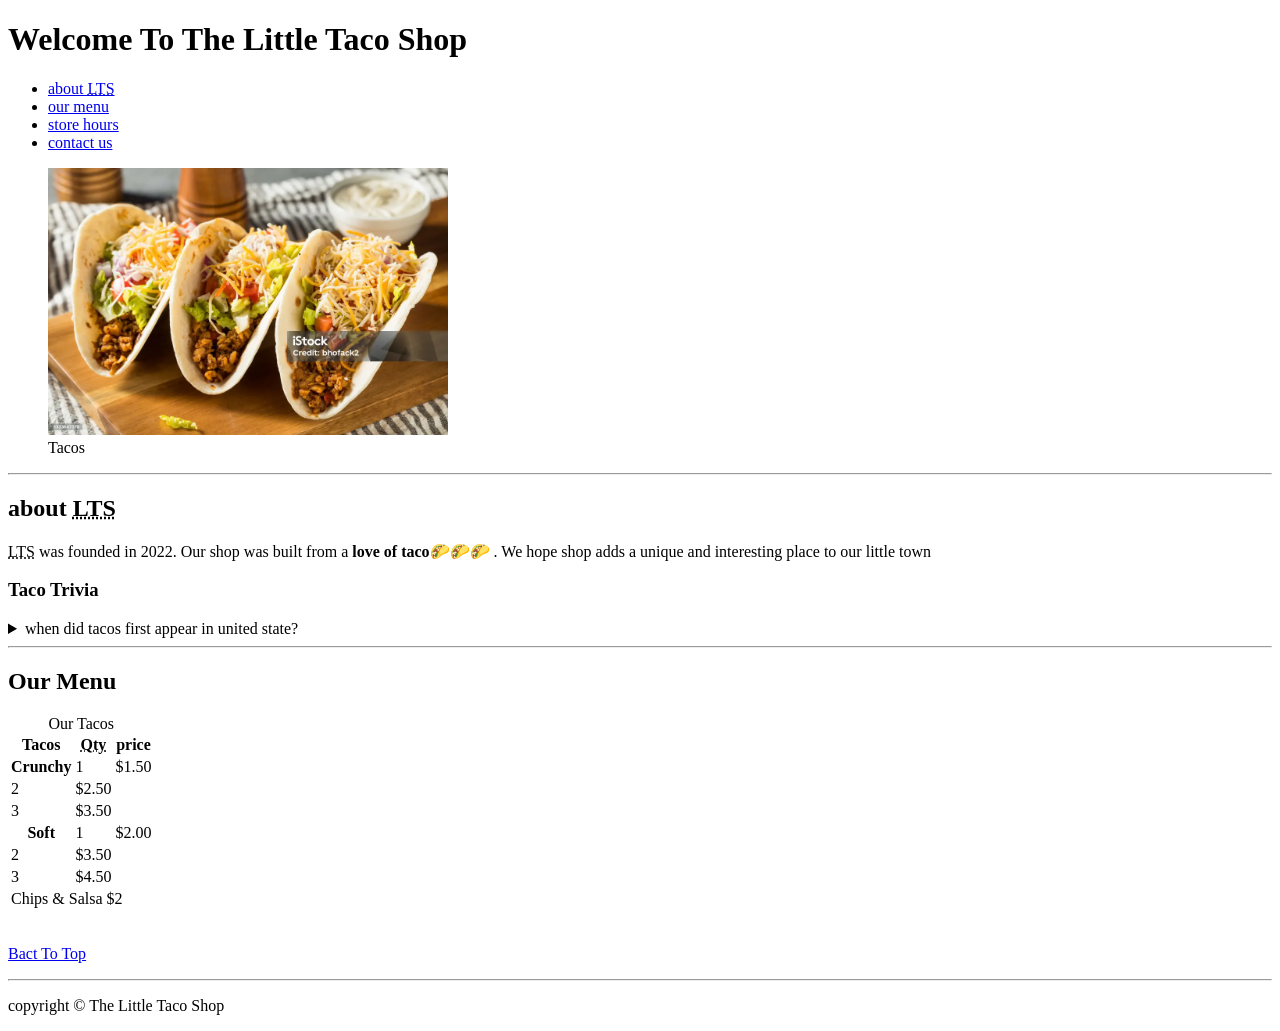
==== index.html @ 3f8862a2 "my first html project" ====
<!DOCTYPE html>
<html lang="en">
<head>
    <meta charset="UTF-8">
    <meta name="author" content="Opadeyi Babajide">
    <meta name="description" content="the official website for The Little Taco Shop">
    <title>The Little Taco Shop</title>
    <link rel="stylesheet" href="css/style.css">
</head>
<body>
    <header>
        <h1>Welcome To The Little Taco Shop</h1>
        <nav>
            <ul>
                <li>
                    <a href="#about">about <abbr title="The Little Taco Shop">LTS</abbr></abbr></a>
                </li>
                <li>
                    <a href="#menu">our menu</a>
                </li>
                <li>
                    <a href="hour.html">store hours</a>
                </li>
                <li>
                    <a href="contact.html">contact us</a>
                </li>
            </ul>
        </nav>
        <figure>
            <img src="img/taco.png" alt="Tacos" title="we love tacos" width="400" height="267">
            <figcaption>
                Tacos
            </figcaption>
        </figure>
    </header>
    <hr>
    <main>
        <article id="about">
            <h2>about <abbr title="The Little Taco Shop">LTS</abbr></h2>
            <p>
              <abbr title="The Little Taco Shop">LTS</abbr> was founded in <time datetime="2022">2022</time>. 
              Our shop was built from a <strong>love of taco</strong>🌮🌮🌮 . We hope shop adds a unique and interesting place to our
              little town   
            </p>
            <aside>
                <h3>Taco Trivia</h3>
                <details>
                    <summary>
                        when did tacos first appear in united state?
                    </summary>
                    <p>
                        Jeffery M. Pilcher, taco historian
                        and professor of history at the 
                        university of minnesota, says 
                        the earliest mention of tacos in 
                        the united state are in a 
                        newspaper from <time datetime="1905">1905</time>. (source: <cite><a 
                            href="https://www.smithsomianmag.com/arts-culture/
                            where-did-the-taco-come-from-81228162/"
                            target="_blank">Smithsonian Magazine</a></cite>) 
                    </p>
                </details>
            </aside>
        </article>
        <hr>
        <article id="menu">
            <h2>Our Menu</h2>
            <table>
                <caption>Our Tacos</caption>
                <thead>
                    <tr>
                        <th>Tacos</th>
                        <th scope="col"><abbr title="Quantity">Qty</abbr></th>
                        <th scope="col">price</th>
                    </tr>
                </thead>
                <tbody>
                    <tr>
                        <th scope="row" rowspans="3">
                            Crunchy
                        </th>
                        <td>1</td>
                        <td>$1.50</td>
                    </tr>
                    <tr>
                        <td>2</td>
                        <td>$2.50</td>
                    </tr>
                    <tr>
                        <td>3</td>
                        <td>$3.50</td>
                    </tr>
                    <tr>
                        <th scope="row" rowspans="3">
                            Soft
                        </th>
                        <td>1</td>
                        <td>$2.00</td>
                    </tr>
                    <tr>
                        <td>2</td>
                        <td>$3.50</td>
                    </tr>
                    <tr>
                        <td>3</td>
                        <td>$4.50</td>
                    </tr>
                </tbody>
                <tfoot>
                    <tr>
                        <td colspan="3">
                            Chips &amp; Salsa $2
                        </td>
                    </tr>
                </tfoot>
            </table>
            <br>
            <p>
                <a href="#">Bact To Top</a>
            </p>
        </article>
    </main>
    <hr>
    <footer>
        <p>copyright &copy; The Little Taco Shop</p>
    </footer>
</body>
</html>
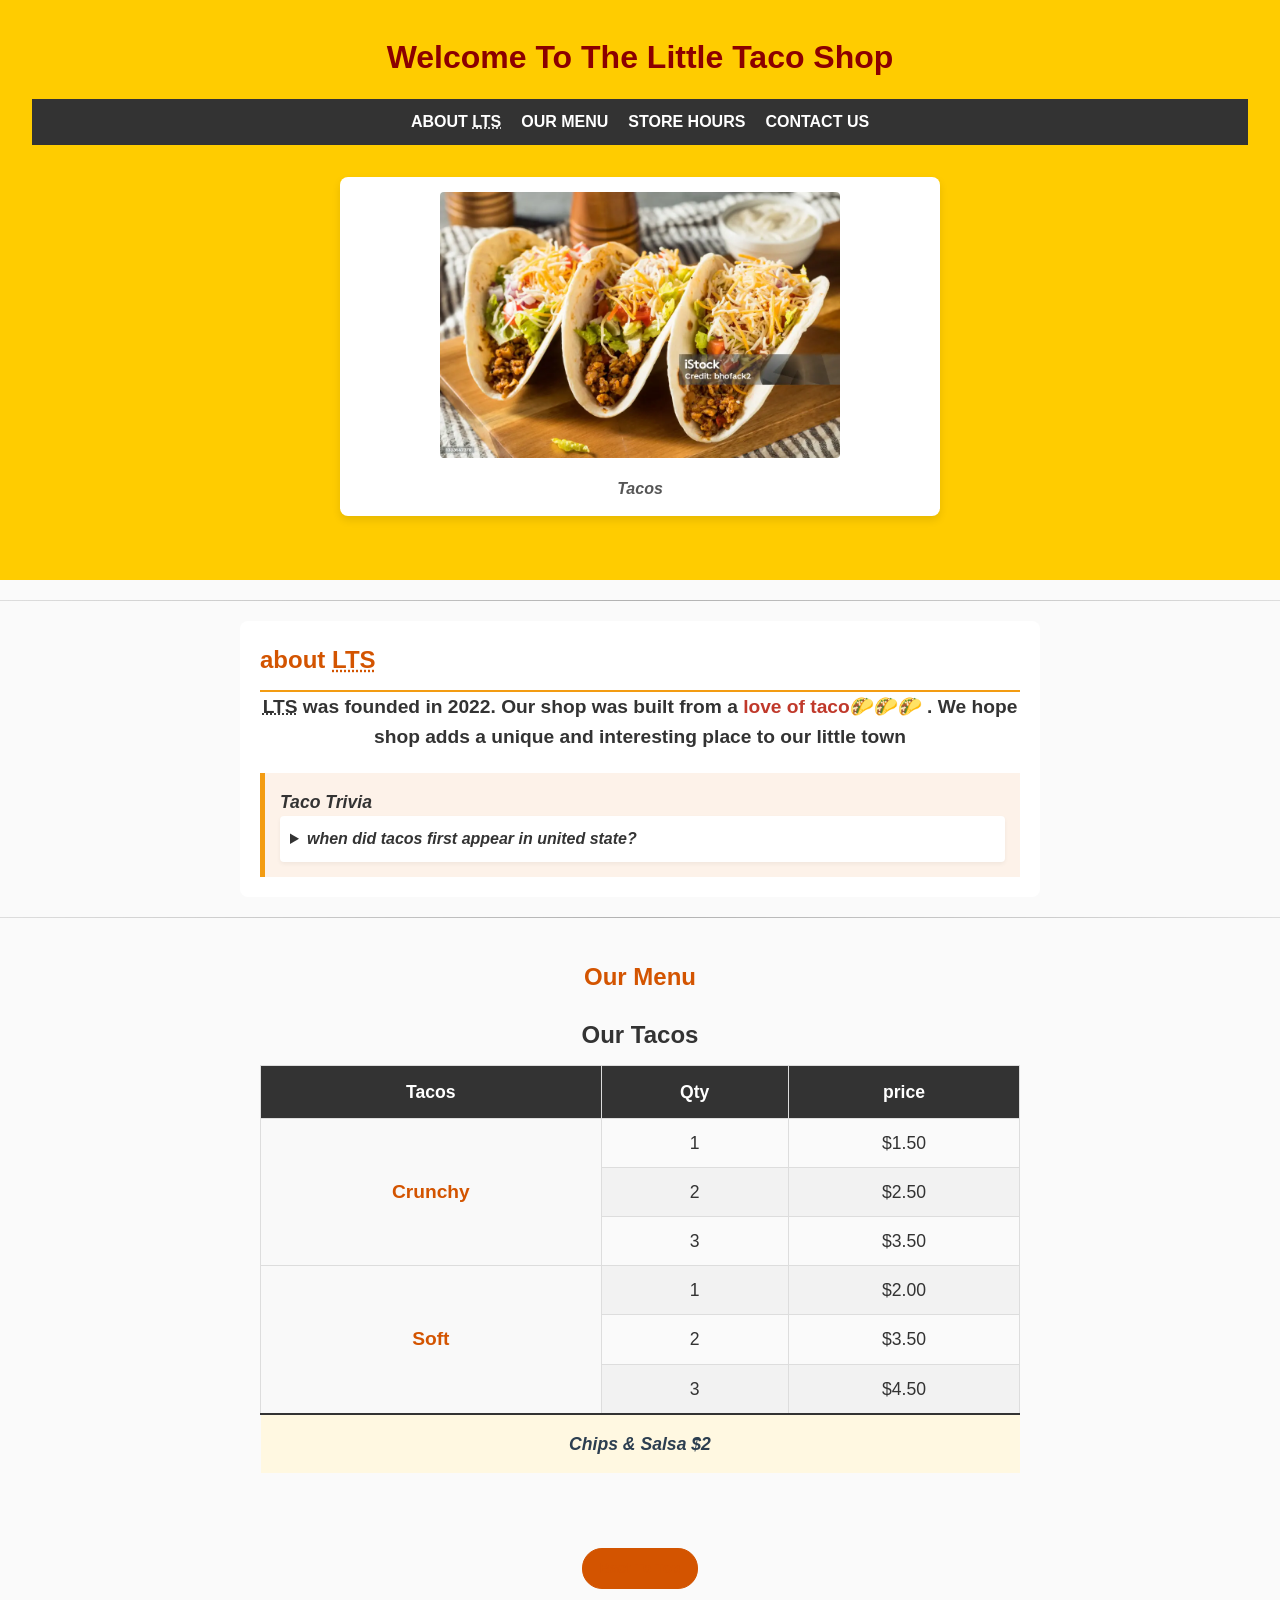
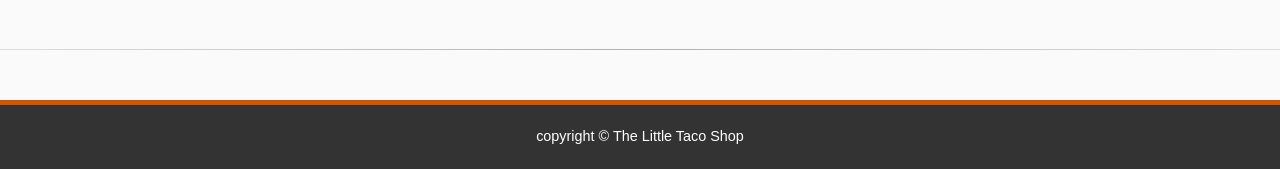
==== commit 39fffd51: "all set" ====
--- a/index.html
+++ b/index.html
@@ -69,16 +69,14 @@
                 <caption>Our Tacos</caption>
                 <thead>
                     <tr>
-                        <th>Tacos</th>
-                        <th scope="col"><abbr title="Quantity">Qty</abbr></th>
+                        <th scope="col">Tacos</th>
+                        <th scope="col">Qty</th>
                         <th scope="col">price</th>
                     </tr>
                 </thead>
                 <tbody>
                     <tr>
-                        <th scope="row" rowspans="3">
-                            Crunchy
-                        </th>
+                        <th scope="row" rowspan="3">Crunchy</th>
                         <td>1</td>
                         <td>$1.50</td>
                     </tr>
@@ -90,10 +88,9 @@
                         <td>3</td>
                         <td>$3.50</td>
                     </tr>
+
                     <tr>
-                        <th scope="row" rowspans="3">
-                            Soft
-                        </th>
+                        <th scope="row" rowspan="3">Soft</th>
                         <td>1</td>
                         <td>$2.00</td>
                     </tr>
@@ -108,9 +105,7 @@
                 </tbody>
                 <tfoot>
                     <tr>
-                        <td colspan="3">
-                            Chips &amp; Salsa $2
-                        </td>
+                        <td colspan="3">Chips &amp; Salsa $2</td>
                     </tr>
                 </tfoot>
             </table>
--- a/css/style.css
+++ b/css/style.css
@@ -0,0 +1,442 @@
+* {
+    margin: 0;
+    padding: 0;
+    box-sizing: border-box;
+}
+
+body {
+    font-family: 'Segoe UI', Tahoma, Geneva, Verdana, sans-serif;
+    line-height: 1.6;
+    background-color: #fafafa;
+    color: #333;
+}
+
+
+header {
+    background-color: #ffcc00; 
+    padding: 2rem;
+    text-align: center;
+}
+
+h1 {
+    color: #8b0000; 
+    margin-bottom: 1rem;
+}
+
+nav ul {
+    list-style: none;
+    display: flex;
+    justify-content: center;
+    gap: 20px;
+    background: #333;
+    padding: 10px;
+}
+
+nav a {
+    color: white;
+    text-decoration: none;
+    font-weight: bold;
+    text-transform: uppercase;
+}
+
+nav a:hover {
+    color: #ffcc00;
+}
+
+figure {
+    margin: 2rem auto;
+    max-width: 600px;
+    background: white;
+    padding: 15px;
+    border-radius: 8px;
+    box-shadow: 0 4px 8px rgba(0,0,0,0.1);
+    text-align: center;
+}
+
+img {
+    max-width: 100%;
+    height: auto;
+    border-radius: 4px;
+}
+
+figcaption {
+    margin-top: 10px;
+    font-style: italic;
+    font-weight: bold;
+    color: #555;
+}
+
+#about {
+    max-width: 800px;
+    margin: 20px auto;
+    padding: 20px;
+    background: #fff;
+    border-radius: 8px;
+}
+
+#about h2 {
+    color: #d35400; 
+    border-bottom: 2px solid #f39c12;
+    padding-bottom: 10px;
+}
+
+strong {
+    color: #c0392b; 
+}
+
+aside {
+    background-color: #fdf2e9; 
+    border-left: 5px solid #f39c12;
+    padding: 15px;
+    margin-top: 20px;
+    font-style: italic;
+}
+
+aside h3 {
+    margin-top: 0;
+    font-size: 1.1rem;
+}
+
+details {
+    cursor: pointer;
+    background: #fff;
+    padding: 10px;
+    border-radius: 4px;
+    box-shadow: 0 2px 4px rgba(0,0,0,0.05);
+}
+
+summary {
+    font-weight: bold;
+    outline: none;
+}
+
+details[open] summary {
+    margin-bottom: 10px;
+    color: #d35400;
+}
+
+cite a {
+    color: #2980b9;
+    font-size: 0.9rem;
+    text-decoration: none;
+}
+
+cite a:hover {
+    text-decoration: underline;
+}
+
+hr {
+    border: 0;
+    height: 1px;
+    background: #ddd;
+    margin: 40px 0;
+}
+
+table {
+    width: 100%;
+    border-collapse: collapse;
+    margin: 20px 0;
+    font-size: 1.1rem;
+}
+
+caption {
+    font-weight: bold;
+    font-size: 1.5rem;
+    margin-bottom: 10px;
+    color: #333;
+}
+
+thead th {
+    background-color: #333;
+    color: #fff;
+    padding: 12px;
+    text-align: center;
+    border: 1px solid #ddd;
+}
+
+tbody td, tbody th {
+    padding: 10px;
+    text-align: center;
+    border: 1px solid #ddd;
+}
+
+tbody th[scope="row"] {
+    background-color: #f9f9f9;
+    color: #d35400;
+    font-weight: bold;
+}
+
+tbody tr:nth-child(even) {
+    background-color: #f2f2f2;
+}
+
+tbody tr:hover {
+    background-color: #ffca2822;
+}
+
+#menu {
+    max-width: 800px;
+    margin: 0 auto;
+    padding: 20px;
+}
+
+#menu h2 {
+    text-align: center;
+    color: #d35400;
+}
+
+tfoot {
+    background-color: #f9f9f9;
+    font-weight: bold;
+    font-style: italic;
+    color: #2c3e50; 
+}
+
+tfoot td {
+    padding: 15px;
+    border-top: 2px solid #333; 
+}
+
+p a[href="#"] {
+    display: inline-block;
+    margin-top: 20px;
+    padding: 10px 20px;
+    background-color: #d35400;
+    color: white;
+    text-decoration: none;
+    border-radius: 25px;
+    font-size: 0.9rem;
+    transition: background 0.3s ease;
+}
+
+p a[href="#"]:hover {
+    background-color: #e67e22;
+}
+
+th[scope="row"] {
+    vertical-align: auto; 
+    font-size: 1.2rem;
+    background-color: #fff8e1; 
+}
+
+footer {
+    text-align: center;
+    padding: 20px;
+    background-color: #333;
+    color: #fff;
+    margin-top: 50px;
+}
+
+tfoot td {
+    text-align: center;
+    background-color: #fff8e1;
+    font-weight: bold;
+    font-style: italic;
+    padding: 15px;
+    border-top: 2px solid #333;
+}
+
+#menu p {
+    text-align: center;
+    margin-top: 30px;
+}
+
+#menu a[href="#"] {
+    color: #d35400;
+    text-decoration: none;
+    font-weight: bold;
+    border: 1px solid #d35400;
+    padding: 8px 16px;
+    border-radius: 20px;
+    transition: 0.3s;
+}
+
+#menu a[href="#"]:hover {
+    background-color: #d35400;
+    color: white;
+}
+
+footer {
+    text-align: center;
+    padding: 20px 0;
+    background-color: #333;
+    color: white;
+    font-size: 0.9rem;
+}
+
+form {
+    max-width: 600px;
+    margin: 20px auto;
+    padding: 20px;
+}
+
+fieldset {
+    border: 2px solid #d35400; 
+    border-radius: 10px;
+    padding: 20px;
+}
+
+legend {
+    font-weight: bold;
+    color: #d35400;
+    padding: 0 10px;
+}
+
+label {
+    display: block;
+    margin-bottom: 5px;
+    font-weight: bold;
+}
+
+input,
+input[type="email"],
+textarea {
+    width: 100%;
+    padding: 10px;
+    margin-bottom: 15px;
+    border: 1px solid #ccc;
+    border-radius: 5px;
+    box-sizing: border-box; 
+    font-family: inherit;
+}
+
+textarea {
+    resize: vertical; 
+}
+
+button {
+    padding: 10px 20px;
+    border: none;
+    border-radius: 5px;
+    cursor: pointer;
+    font-weight: bold;
+    transition: 0.3s;
+}
+
+button[type="submit"] {
+    background-color: #d35400;
+    color: white;
+}
+
+button[type="submit"]:hover {
+    background-color: #e67e22;
+}
+
+button[type="reset"] {
+    background-color: #eee;
+    color: #333;
+    margin-left: 10px;
+}
+
+button[type="reset"]:hover {
+    background-color: #ddd;
+}
+
+#contact h2 {
+    text-align: center;
+    color: #333;
+}
+
+address {
+    text-align: center;
+    font-style: normal;
+    line-height: 1.8;
+    margin-bottom: 40px;
+}
+
+section h2 {
+    color: #d35400; 
+    text-align: center;
+    margin-top: 30px;
+}
+
+address {
+    font-style: normal;
+    text-align: center;
+    line-height: 1.8;
+    margin-bottom: 40px;
+    font-size: 1.1rem;
+}
+
+address a {
+    color: #2980b9;
+    text-decoration: none;
+    font-weight: bold;
+}
+
+address a:hover {
+    text-decoration: underline;
+}
+
+footer {
+    text-align: center;
+    padding: 20px 0;
+    background-color: #333;
+    color: #fff;
+    border-top: 5px solid #d35400;
+}
+
+footer p {
+    margin: 0;
+    font-size: 0.9rem;
+}
+
+hr {
+    border: 0;
+    height: 1px;
+    background-image: linear-gradient(to right, rgba(0, 0, 0, 0), rgba(0, 0, 0, 0.2), rgba(0, 0, 0, 0));
+    margin: 20px 0;
+}
+
+dl {
+    max-width: 400px;
+    margin: 20px auto;
+    padding: 20px;
+    background: #fff;
+    border-radius: 8px;
+    box-shadow: 0 2px 5px rgba(0, 0, 0, 0.1);
+}
+
+dt {
+    font-weight: bold;
+    color: #d35400; 
+    margin-top: 10px;
+    font-size: 1.1rem;
+}
+
+dd {
+    margin-left: 0;
+    margin-bottom: 10px;
+    color: #555;
+}
+
+main p {
+    text-align: center;
+    font-size: 1.2rem;
+    font-weight: bold;
+}
+
+main a[href="#"] {
+    display: block;
+    width: fit-content;
+    margin: 20px auto;
+    color: #d35400;
+    text-decoration: none;
+    font-weight: bold;
+    border: 1px solid #d35400;
+    padding: 8px 16px;
+    border-radius: 20px;
+    transition: 0.3s;
+}
+
+main a[href="#"]:hover {
+    background-color: #d35400;
+    color: white;
+}
+
+footer {
+    text-align: center;
+    padding: 20px;
+    background: #333;
+    color: white;
+}
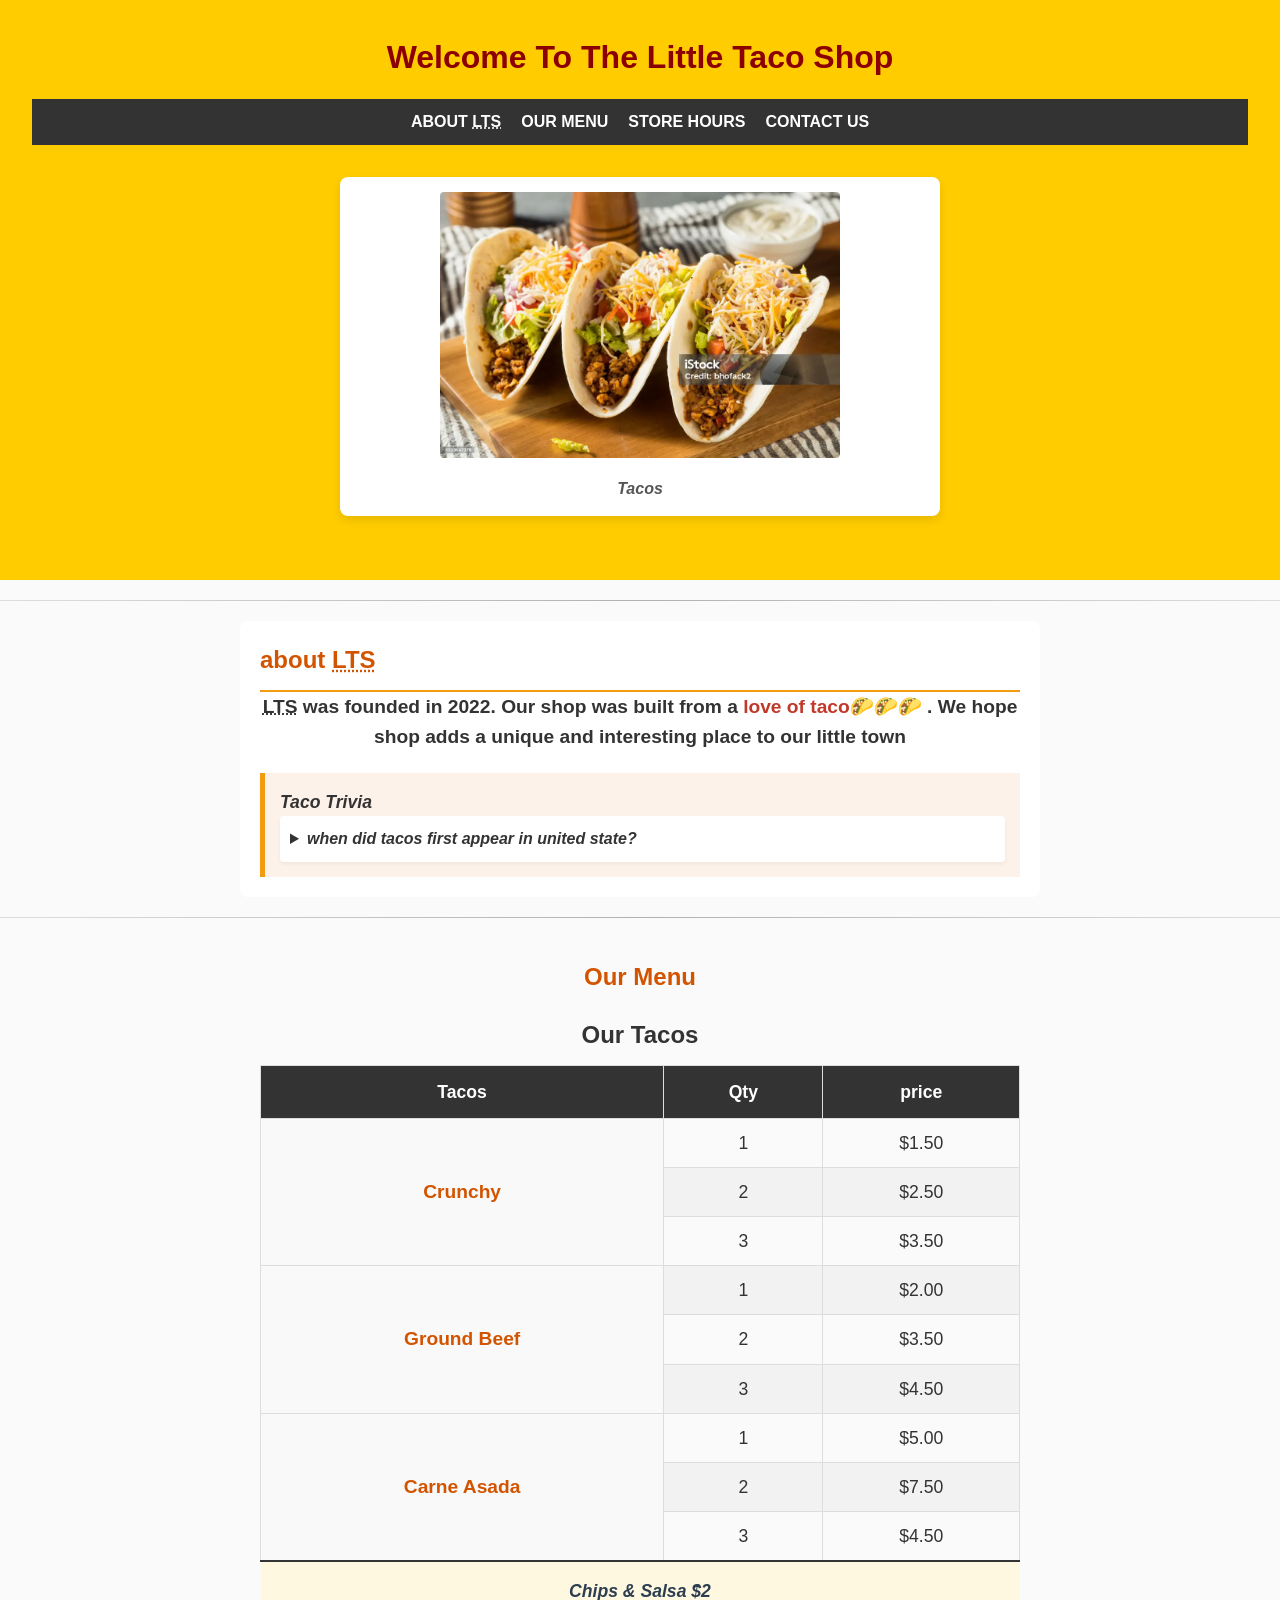
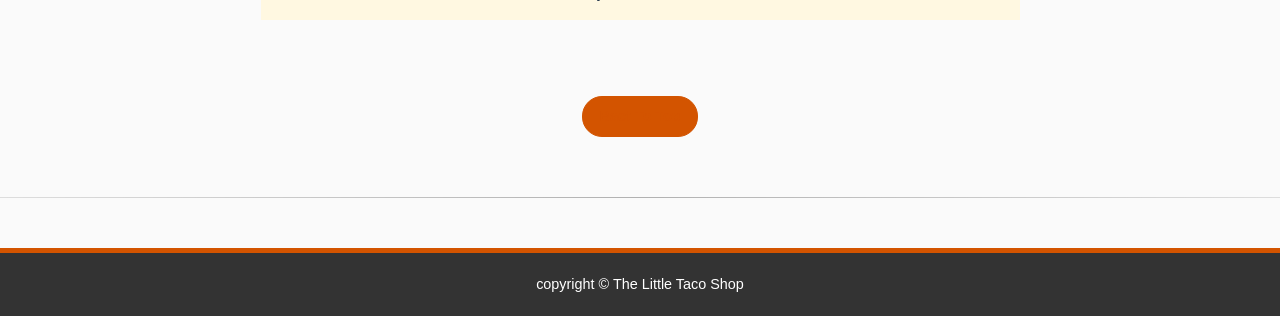
==== commit a6bb98c8: "another changes" ====
--- a/index.html
+++ b/index.html
@@ -90,13 +90,27 @@
                     </tr>
 
                     <tr>
-                        <th scope="row" rowspan="3">Soft</th>
+                        <th scope="row" rowspan="3">Ground Beef</th>
                         <td>1</td>
                         <td>$2.00</td>
                     </tr>
                     <tr>
                         <td>2</td>
                         <td>$3.50</td>
+                    </tr>
+                    <tr>
+                        <td>3</td>
+                        <td>$4.50</td>
+                    </tr>
+
+                    <tr>
+                        <th scope="row" rowspan="3">Carne Asada</th>
+                        <td>1</td>
+                        <td>$5.00</td>
+                    </tr>
+                    <tr>
+                        <td>2</td>
+                        <td>$7.50</td>
                     </tr>
                     <tr>
                         <td>3</td>
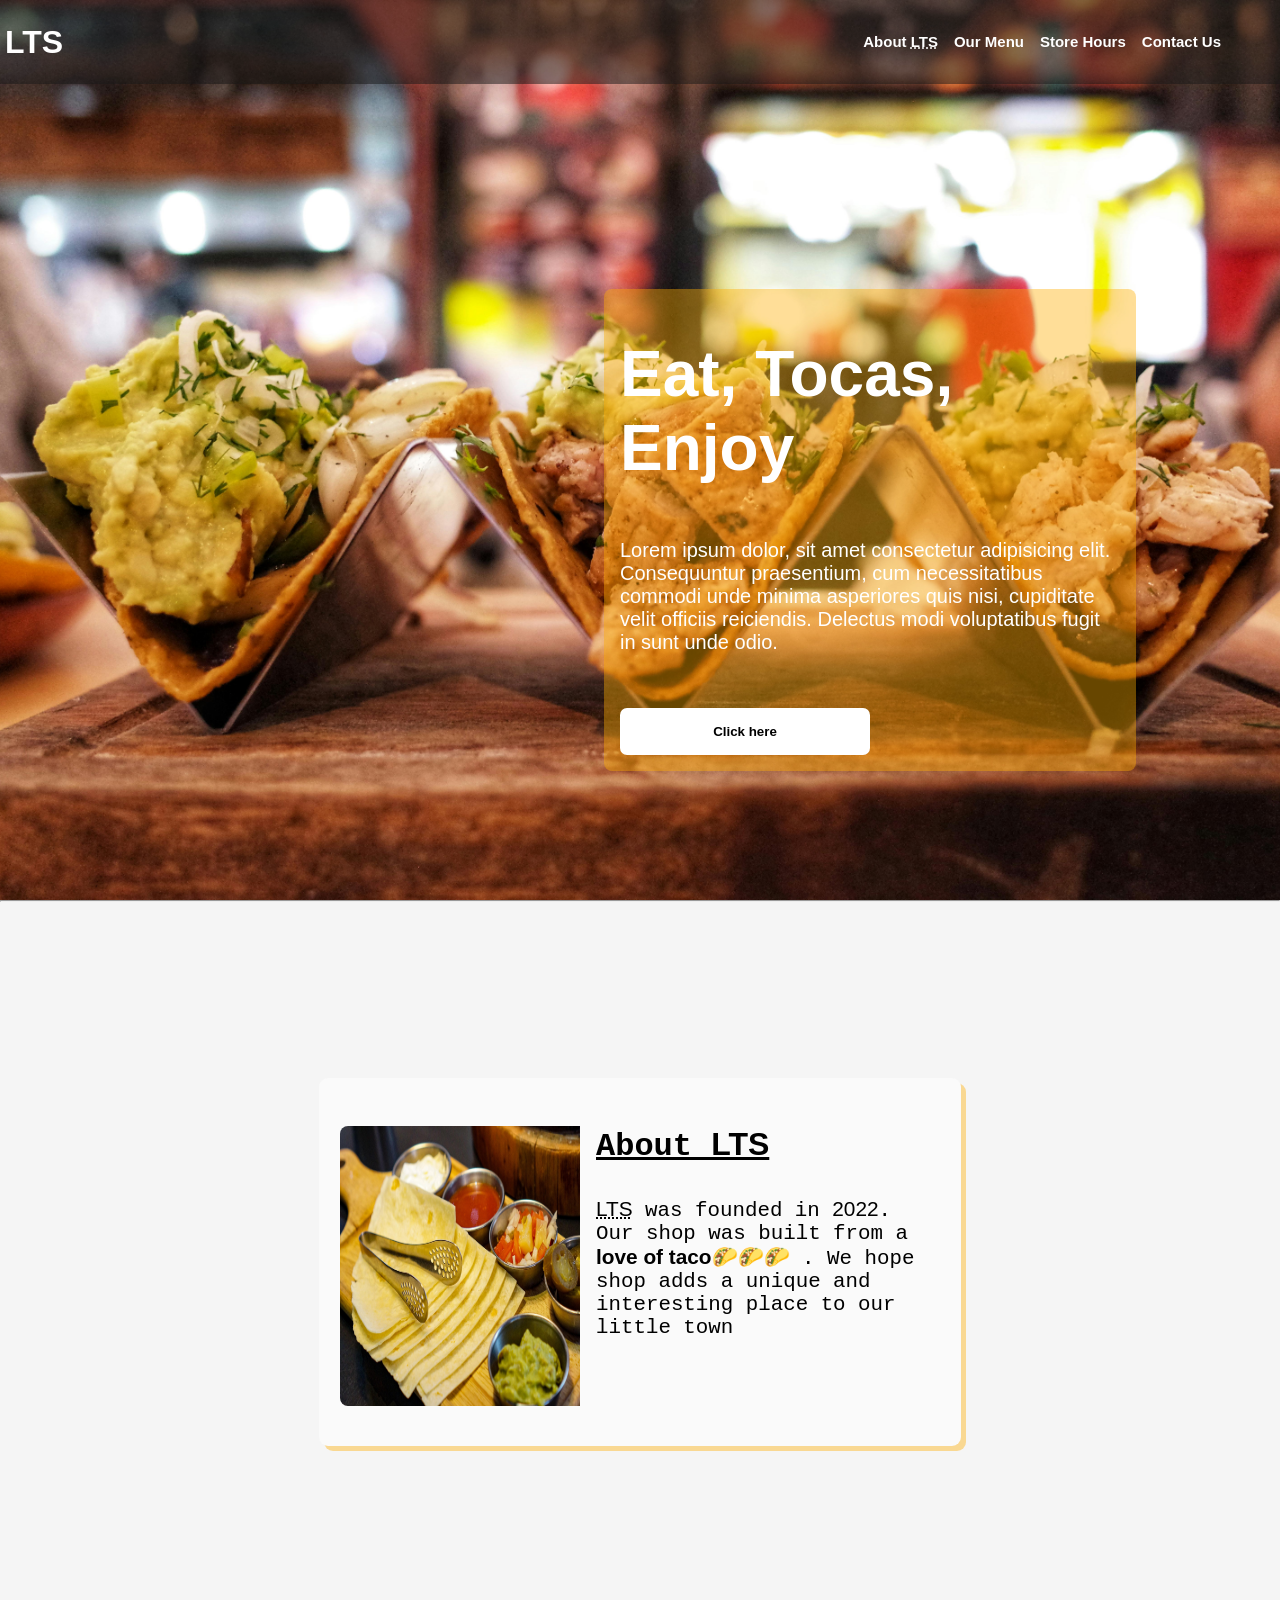
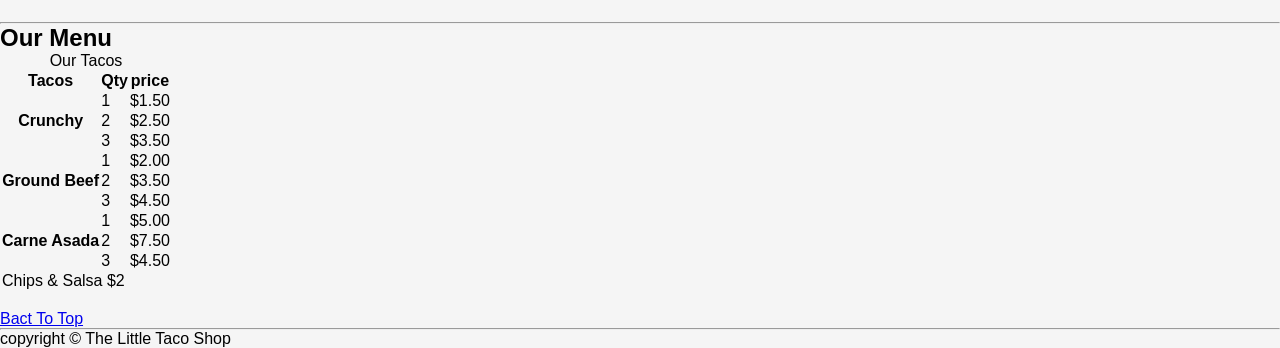
==== commit f6158475: "lexy updates the index.htm" ====
--- a/index.html
+++ b/index.html
@@ -9,40 +9,59 @@
 </head>
 <body>
     <header>
-        <h1>Welcome To The Little Taco Shop</h1>
-        <nav>
+        
+        <div id="navbar">
+            <h1>LTS</h1>
             <ul>
                 <li>
-                    <a href="#about">about <abbr title="The Little Taco Shop">LTS</abbr></abbr></a>
+                    <a href="#about">About <abbr title="The Little Taco Shop">LTS</abbr></abbr></a>
                 </li>
                 <li>
-                    <a href="#menu">our menu</a>
+                    <a href="#menu">Our Menu</a>
                 </li>
                 <li>
-                    <a href="hour.html">store hours</a>
+                    <a href="hour.html">Store Hours</a>
                 </li>
                 <li>
-                    <a href="contact.html">contact us</a>
+                    <a href="contact.html">Contact Us</a>
                 </li>
             </ul>
-        </nav>
-        <figure>
+        </div>
+
+        <div id="image">
+            <!-- <img src="img/taco2.jpg" alt=""> -->
+            <div>
+                <h1>Eat, Tocas, Enjoy</h1>
+                <p>Lorem ipsum dolor, sit amet consectetur adipisicing elit. Consequuntur praesentium, cum necessitatibus commodi unde minima asperiores quis nisi, cupiditate velit officiis reiciendis. Delectus modi voluptatibus fugit in sunt unde odio.</p>
+                <button >Click here</button>
+            </div>
+            
+        </div>
+        
+        <!-- <figure>
             <img src="img/taco.png" alt="Tacos" title="we love tacos" width="400" height="267">
             <figcaption>
                 Tacos
             </figcaption>
-        </figure>
+        </figure> -->
     </header>
     <hr>
+
+
     <main>
         <article id="about">
-            <h2>about <abbr title="The Little Taco Shop">LTS</abbr></h2>
-            <p>
-              <abbr title="The Little Taco Shop">LTS</abbr> was founded in <time datetime="2022">2022</time>. 
-              Our shop was built from a <strong>love of taco</strong>🌮🌮🌮 . We hope shop adds a unique and interesting place to our
-              little town   
-            </p>
-            <aside>
+            <div>
+                <img src="/img/taco5.jpg" alt="">
+                <div >
+                <h2>About <abbr title="The Little Taco Shop">LTS</abbr></h2>
+                <p>
+                    <abbr title="The Little Taco Shop">LTS</abbr> was founded in <time datetime="2022">2022</time>. 
+                    Our shop was built from a <strong>love of taco</strong>🌮🌮🌮 . We hope shop adds a unique and interesting place to our
+                    little town   
+                </p>
+            </div>
+            </div>
+            <!-- <aside>
                 <h3>Taco Trivia</h3>
                 <details>
                     <summary>
@@ -60,7 +79,7 @@
                             target="_blank">Smithsonian Magazine</a></cite>) 
                     </p>
                 </details>
-            </aside>
+            </aside> -->
         </article>
         <hr>
         <article id="menu">
--- a/css/style.css
+++ b/css/style.css
@@ -1,442 +1,144 @@
-* {
+*{
     margin: 0;
+    list-style-type: none;
     padding: 0;
-    box-sizing: border-box;
+    font-family: Arial, Helvetica, sans-serif;
+    
+}
+body{
+    position: relative;
+    background-color: whitesmoke;
 }
 
-body {
-    font-family: 'Segoe UI', Tahoma, Geneva, Verdana, sans-serif;
-    line-height: 1.6;
-    background-color: #fafafa;
-    color: #333;
-}
-
-
-header {
-    background-color: #ffcc00; 
-    padding: 2rem;
-    text-align: center;
-}
-
-h1 {
-    color: #8b0000; 
-    margin-bottom: 1rem;
-}
-
-nav ul {
-    list-style: none;
+#navbar{
+    position: fixed;
     display: flex;
-    justify-content: center;
-    gap: 20px;
-    background: #333;
-    padding: 10px;
-}
-
-nav a {
-    color: white;
-    text-decoration: none;
-    font-weight: bold;
-    text-transform: uppercase;
-}
-
-nav a:hover {
-    color: #ffcc00;
-}
-
-figure {
-    margin: 2rem auto;
-    max-width: 600px;
-    background: white;
-    padding: 15px;
-    border-radius: 8px;
-    box-shadow: 0 4px 8px rgba(0,0,0,0.1);
-    text-align: center;
-}
-
-img {
-    max-width: 100%;
-    height: auto;
-    border-radius: 4px;
-}
-
-figcaption {
-    margin-top: 10px;
-    font-style: italic;
-    font-weight: bold;
-    color: #555;
-}
-
-#about {
-    max-width: 800px;
-    margin: 20px auto;
-    padding: 20px;
-    background: #fff;
-    border-radius: 8px;
-}
-
-#about h2 {
-    color: #d35400; 
-    border-bottom: 2px solid #f39c12;
-    padding-bottom: 10px;
-}
-
-strong {
-    color: #c0392b; 
-}
-
-aside {
-    background-color: #fdf2e9; 
-    border-left: 5px solid #f39c12;
-    padding: 15px;
-    margin-top: 20px;
-    font-style: italic;
-}
-
-aside h3 {
-    margin-top: 0;
-    font-size: 1.1rem;
-}
-
-details {
-    cursor: pointer;
-    background: #fff;
-    padding: 10px;
-    border-radius: 4px;
-    box-shadow: 0 2px 4px rgba(0,0,0,0.05);
-}
-
-summary {
-    font-weight: bold;
-    outline: none;
-}
-
-details[open] summary {
-    margin-bottom: 10px;
-    color: #d35400;
-}
-
-cite a {
-    color: #2980b9;
-    font-size: 0.9rem;
-    text-decoration: none;
-}
-
-cite a:hover {
-    text-decoration: underline;
-}
-
-hr {
-    border: 0;
-    height: 1px;
-    background: #ddd;
-    margin: 40px 0;
-}
-
-table {
-    width: 100%;
-    border-collapse: collapse;
-    margin: 20px 0;
-    font-size: 1.1rem;
-}
-
-caption {
-    font-weight: bold;
-    font-size: 1.5rem;
-    margin-bottom: 10px;
-    color: #333;
-}
-
-thead th {
-    background-color: #333;
-    color: #fff;
-    padding: 12px;
-    text-align: center;
-    border: 1px solid #ddd;
-}
-
-tbody td, tbody th {
-    padding: 10px;
-    text-align: center;
-    border: 1px solid #ddd;
-}
-
-tbody th[scope="row"] {
-    background-color: #f9f9f9;
-    color: #d35400;
-    font-weight: bold;
-}
-
-tbody tr:nth-child(even) {
-    background-color: #f2f2f2;
-}
-
-tbody tr:hover {
-    background-color: #ffca2822;
-}
-
-#menu {
-    max-width: 800px;
-    margin: 0 auto;
-    padding: 20px;
-}
-
-#menu h2 {
-    text-align: center;
-    color: #d35400;
-}
-
-tfoot {
-    background-color: #f9f9f9;
-    font-weight: bold;
-    font-style: italic;
-    color: #2c3e50; 
-}
-
-tfoot td {
-    padding: 15px;
-    border-top: 2px solid #333; 
-}
-
-p a[href="#"] {
-    display: inline-block;
-    margin-top: 20px;
-    padding: 10px 20px;
-    background-color: #d35400;
-    color: white;
-    text-decoration: none;
-    border-radius: 25px;
-    font-size: 0.9rem;
-    transition: background 0.3s ease;
-}
-
-p a[href="#"]:hover {
-    background-color: #e67e22;
-}
-
-th[scope="row"] {
-    vertical-align: auto; 
-    font-size: 1.2rem;
-    background-color: #fff8e1; 
-}
-
-footer {
-    text-align: center;
-    padding: 20px;
-    background-color: #333;
-    color: #fff;
-    margin-top: 50px;
-}
-
-tfoot td {
-    text-align: center;
-    background-color: #fff8e1;
-    font-weight: bold;
-    font-style: italic;
-    padding: 15px;
-    border-top: 2px solid #333;
-}
-
-#menu p {
-    text-align: center;
-    margin-top: 30px;
-}
-
-#menu a[href="#"] {
-    color: #d35400;
-    text-decoration: none;
-    font-weight: bold;
-    border: 1px solid #d35400;
-    padding: 8px 16px;
-    border-radius: 20px;
-    transition: 0.3s;
-}
-
-#menu a[href="#"]:hover {
-    background-color: #d35400;
+    height: 80px;
+    width: 100vw;
+    padding: 2px 5px;
+    justify-content: space-between;
+    align-items: center;
+    /* border: 1px solid black; */
+    background-color: rgba(24, 24, 24, 0.514);
     color: white;
 }
 
-footer {
-    text-align: center;
-    padding: 20px 0;
-    background-color: #333;
+#navbar ul{
+    display: flex;
+    align-items: center;
+    padding-right: 3rem;
+    
+    
+}
+#navbar ul li a{
     color: white;
-    font-size: 0.9rem;
+    text-decoration: none;
+    padding-right: 1rem;
+    font-weight: 900;
+    font-size: 15px;
+
+}
+#image {
+    height: 100vh;
+    width: 100vw;
+    background-image: url('/img/taco4.jpg');
+    background-position: center;
+    background-repeat: no-repeat;
+    background-size: cover;
+    display: flex;
+    align-items: center;
+    justify-content: end;
+
+
+    
 }
 
-form {
-    max-width: 600px;
-    margin: 20px auto;
-    padding: 20px;
+/* #image img {
+    height: 100vh;
+    width: 100vw;
+    
+
+
+    
+} */
+
+#image div{
+    width: 500px;
+    background-color: rgba(255, 174, 0, 0.404);
+    color: white;
+    padding: 1rem;
+    border-radius: 8px;
+    height: 450px;
+    margin-right: 9rem;
+    margin-top: 10rem;
+    display: flex;
+    flex-direction: column;
+    justify-content: space-between;
+}
+#image div p{
+   font-size: 20px; 
+}
+#image button{
+    background-color: white;
+    color: black;
+    font-weight: 800;
+    padding: 1rem 0.5rem;
+    border-radius: 7px;
+    border: none;
+    width: 50%;
+
+
 }
 
-fieldset {
-    border: 2px solid #d35400; 
-    border-radius: 10px;
-    padding: 20px;
+#image h1{
+    
+    font-size: 4rem;
+    margin-top: 2rem;
+
 }
 
-legend {
-    font-weight: bold;
-    color: #d35400;
-    padding: 0 10px;
+/* About section */
+
+
+
+#about {
+    height: 80vh;
+    display: flex;
+    justify-content: space-around;
+    align-items: center;
 }
 
-label {
-    display: block;
-    margin-bottom: 5px;
-    font-weight: bold;
+#about img{
+    width: 240px;
+    height: 280px;
+    padding-right: 1rem;
+    border-top-left-radius: 8px;
+    border-bottom-left-radius: 8px;
+
 }
 
-input,
-input[type="email"],
-textarea {
-    width: 100%;
-    padding: 10px;
-    margin-bottom: 15px;
-    border: 1px solid #ccc;
-    border-radius: 5px;
-    box-sizing: border-box; 
-    font-family: inherit;
+#about > div{
+    
+    width: 600px;
+    border: none;
+    border-radius: 9px;
+    box-shadow: 5px 5px rgba(255, 174, 0, 0.404);;
+    background-color: rgb(250, 250, 250);
+    height: 300px;
+    padding: 1.3rem;
+    display: flex;
+    
+    padding-top: 3rem;
+    justify-content: center;
 }
-
-textarea {
-    resize: vertical; 
+#about div > h2{
+    font-size: 2rem;
+    margin-bottom: 2rem;
+    text-decoration: underline;
+    font-family: 'Courier New', Courier, monospace;
+    
 }
-
-button {
-    padding: 10px 20px;
-    border: none;
-    border-radius: 5px;
-    cursor: pointer;
-    font-weight: bold;
-    transition: 0.3s;
-}
-
-button[type="submit"] {
-    background-color: #d35400;
-    color: white;
-}
-
-button[type="submit"]:hover {
-    background-color: #e67e22;
-}
-
-button[type="reset"] {
-    background-color: #eee;
-    color: #333;
-    margin-left: 10px;
-}
-
-button[type="reset"]:hover {
-    background-color: #ddd;
-}
-
-#contact h2 {
-    text-align: center;
-    color: #333;
-}
-
-address {
-    text-align: center;
-    font-style: normal;
-    line-height: 1.8;
-    margin-bottom: 40px;
-}
-
-section h2 {
-    color: #d35400; 
-    text-align: center;
-    margin-top: 30px;
-}
-
-address {
-    font-style: normal;
-    text-align: center;
-    line-height: 1.8;
-    margin-bottom: 40px;
-    font-size: 1.1rem;
-}
-
-address a {
-    color: #2980b9;
-    text-decoration: none;
-    font-weight: bold;
-}
-
-address a:hover {
-    text-decoration: underline;
-}
-
-footer {
-    text-align: center;
-    padding: 20px 0;
-    background-color: #333;
-    color: #fff;
-    border-top: 5px solid #d35400;
-}
-
-footer p {
-    margin: 0;
-    font-size: 0.9rem;
-}
-
-hr {
-    border: 0;
-    height: 1px;
-    background-image: linear-gradient(to right, rgba(0, 0, 0, 0), rgba(0, 0, 0, 0.2), rgba(0, 0, 0, 0));
-    margin: 20px 0;
-}
-
-dl {
-    max-width: 400px;
-    margin: 20px auto;
-    padding: 20px;
-    background: #fff;
-    border-radius: 8px;
-    box-shadow: 0 2px 5px rgba(0, 0, 0, 0.1);
-}
-
-dt {
-    font-weight: bold;
-    color: #d35400; 
-    margin-top: 10px;
-    font-size: 1.1rem;
-}
-
-dd {
-    margin-left: 0;
-    margin-bottom: 10px;
-    color: #555;
-}
-
-main p {
-    text-align: center;
-    font-size: 1.2rem;
-    font-weight: bold;
-}
-
-main a[href="#"] {
-    display: block;
-    width: fit-content;
-    margin: 20px auto;
-    color: #d35400;
-    text-decoration: none;
-    font-weight: bold;
-    border: 1px solid #d35400;
-    padding: 8px 16px;
-    border-radius: 20px;
-    transition: 0.3s;
-}
-
-main a[href="#"]:hover {
-    background-color: #d35400;
-    color: white;
-}
-
-footer {
-    text-align: center;
-    padding: 20px;
-    background: #333;
-    color: white;
+#about div p{
+    font-size: 1.3rem;
+    font-family: 'Courier New', Courier, monospace;
 }
